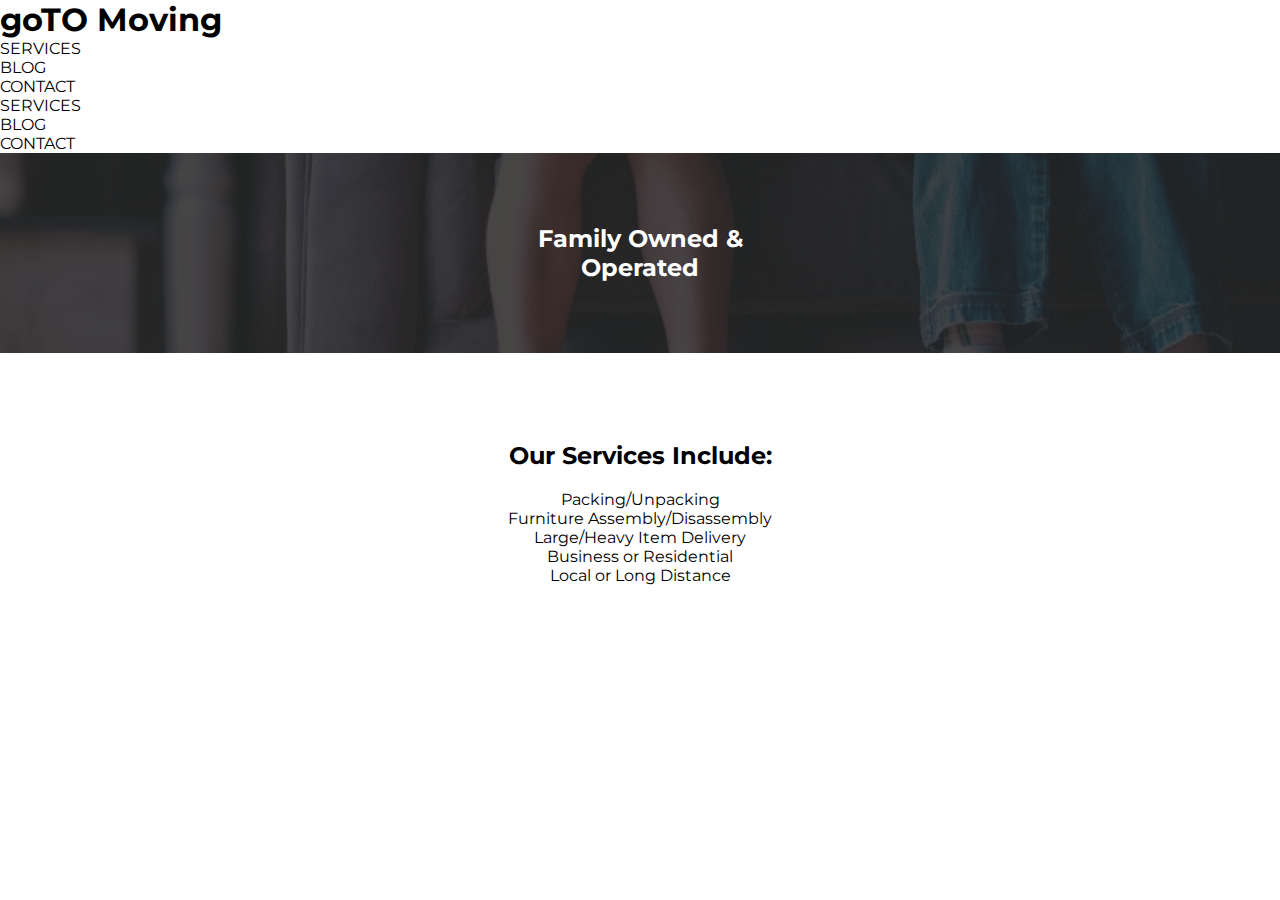
==== index.html @ bf1fe31a "..." ====
<!DOCTYPE html>
<html>
    <head>
        <meta charset="utf-8">
        <title>goTO Movers | Toronto Moving Service</title>
        <link rel="stylesheet" href="css/main.css">
        <meta name="viewport" content="width=device-width, initial-scale=1.0">
        <link href="https://fonts.googleapis.com/css?family=Montserrat:400,700" rel="stylesheet">
        <script src="https://ajax.googleapis.com/ajax/libs/jquery/3.2.1/jquery.min.js"></script>
    </head>
    <body>
        <header>
            <div class="desktopNav">
                <div class="mobileBurger">
                    <span></span>
                </div>
                <div class="siteLogo">
                    <h1>goTO Moving</h1>
                </div>
                <div class="ul">
                    <li><a href="#services">SERVICES</a></li>
                    <li><a href="/blog/">BLOG</a></li>
                    <li><a href="#contact">CONTACT</a></li>
                </div>
            </div>

            <div class="mobileNav">
                <ul>
                    <li><a href="#services">SERVICES</a></li>
                    <li><a href="/blog/">BLOG</a></li>
                    <li><a href="#contact">CONTACT</a></li>
                </ul>
            </div>
        </header>
        <div class="hook">
            <div class="h_cont">
                <h1 class="h_text">Family Owned &<br>Operated</h1>
            </div>
        </div>
        <div id="services" class="services">
            <div class="s_cont">
                <h2 class="s_head">Our Services Include:</h2>
                <ul class="s_list">
                    <li>Packing/Unpacking</li>
                    <li>Furniture Assembly/Disassembly</li>
                    <li>Large/Heavy Item Delivery</li>
                    <li>Business or Residential</li>
                    <li>Local or Long Distance</li>
                </ul>
            </div>
        </div>
        <div id="contact" class="contact">
            
        </div>
    </body>
</html>
---- css/main.css ----
html {
    height: 100%;
}
body {
    height: 100%;
    margin: 0;
    padding: 0;
    font-family: "montserrat", sans-serif;
}
a {
    text-decoration: none;
    color: black;
}
li {
    list-style: none;
}
ul {
    margin: 0;
    padding: 0
}
h1 {
	margin: 0;
	padding: 0;
}

/*** Hook ***/

.hook {
	position: relative;
	height: 200px;
	width: 100%;
	background-image: url("../images/hookBg.jpg");
	background-size: cover;
	background-repeat: no-repeat;
	background-position: center;
}
.h_cont {
	position: absolute;
	height: 100%;
	width: 100%;
	background-color: rgba(38, 38, 38, 0.85);
}
.h_text {
	position: relative;
	display: inline-block;
	top: 50%;
	left: 50%;
	transform: translate(-50%, -50%);
	color: white;
	font-size: 24px;
	text-align: center;
}

/*** Services ***/

.services {
	position: relative;
	height: 300px;
	width: 100%;
}
.s_cont {
	position: absolute;
	width: 100%;
	top: 50%;
	transform: translateY(-50%);
	text-align: center;
}
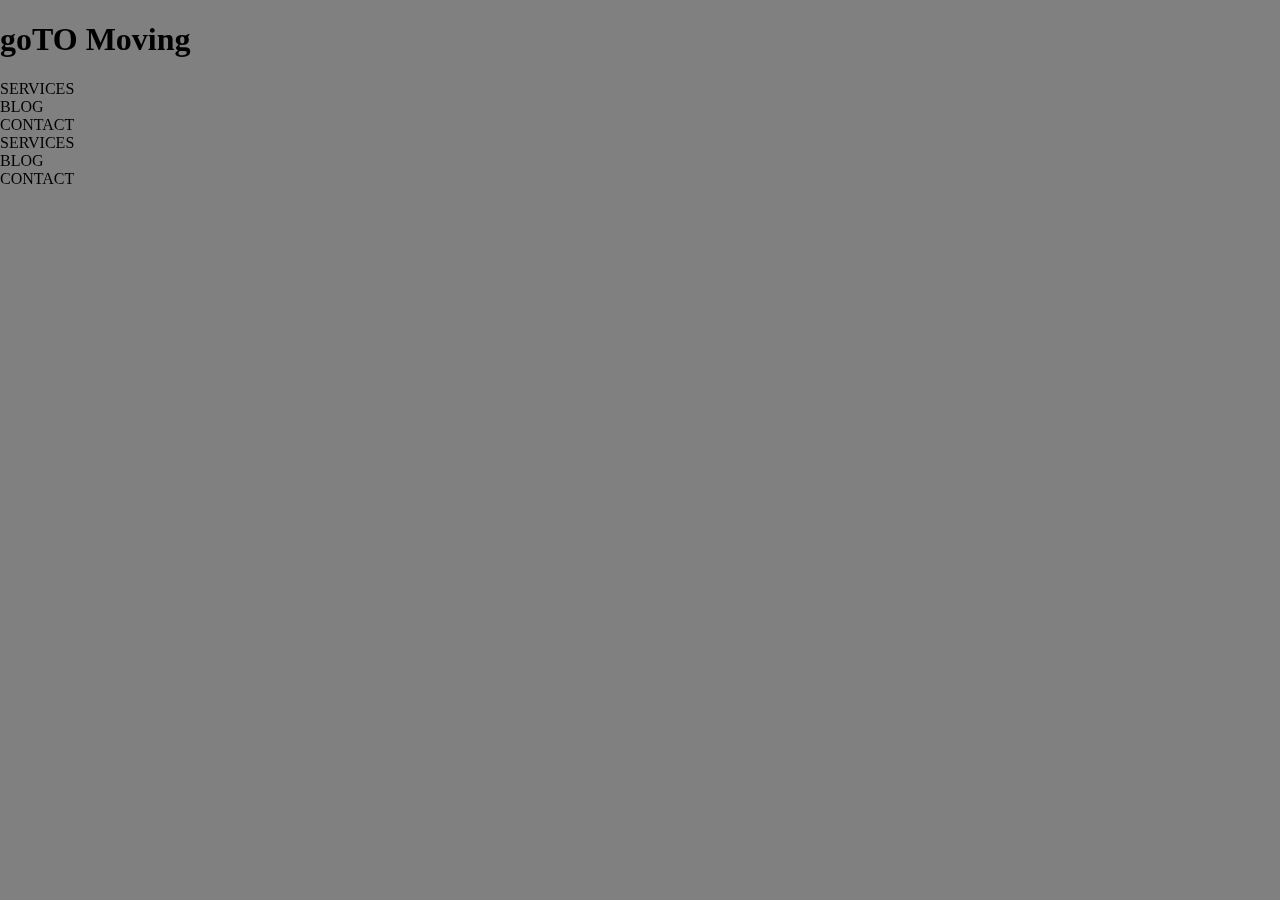
==== commit 90491e2e: ",," ====
--- a/index.html
+++ b/index.html
@@ -5,7 +5,6 @@
         <title>goTO Movers | Toronto Moving Service</title>
         <link rel="stylesheet" href="css/main.css">
         <meta name="viewport" content="width=device-width, initial-scale=1.0">
-        <link href="https://fonts.googleapis.com/css?family=Montserrat:400,700" rel="stylesheet">
         <script src="https://ajax.googleapis.com/ajax/libs/jquery/3.2.1/jquery.min.js"></script>
     </head>
     <body>
@@ -32,25 +31,8 @@
                 </ul>
             </div>
         </header>
-        <div class="hook">
-            <div class="h_cont">
-                <h1 class="h_text">Family Owned &<br>Operated</h1>
-            </div>
-        </div>
-        <div id="services" class="services">
-            <div class="s_cont">
-                <h2 class="s_head">Our Services Include:</h2>
-                <ul class="s_list">
-                    <li>Packing/Unpacking</li>
-                    <li>Furniture Assembly/Disassembly</li>
-                    <li>Large/Heavy Item Delivery</li>
-                    <li>Business or Residential</li>
-                    <li>Local or Long Distance</li>
-                </ul>
-            </div>
-        </div>
-        <div id="contact" class="contact">
-            
-        </div>
+
+        <section id="hero">
+        </section>
     </body>
 </html>
--- a/css/main.css
+++ b/css/main.css
@@ -5,7 +5,6 @@
     height: 100%;
     margin: 0;
     padding: 0;
-    font-family: "montserrat", sans-serif;
 }
 a {
     text-decoration: none;
@@ -18,50 +17,15 @@
     margin: 0;
     padding: 0
 }
-h1 {
-	margin: 0;
-	padding: 0;
+
+.desktopNav ul li{
+    display: inline-block;
+}
+header {
+    position: fixed;
 }
 
-/*** Hook ***/
-
-.hook {
-	position: relative;
-	height: 200px;
-	width: 100%;
-	background-image: url("../images/hookBg.jpg");
-	background-size: cover;
-	background-repeat: no-repeat;
-	background-position: center;
+#hero {
+    height: 100vh;
+    background: grey;
 }
-.h_cont {
-	position: absolute;
-	height: 100%;
-	width: 100%;
-	background-color: rgba(38, 38, 38, 0.85);
-}
-.h_text {
-	position: relative;
-	display: inline-block;
-	top: 50%;
-	left: 50%;
-	transform: translate(-50%, -50%);
-	color: white;
-	font-size: 24px;
-	text-align: center;
-}
-
-/*** Services ***/
-
-.services {
-	position: relative;
-	height: 300px;
-	width: 100%;
-}
-.s_cont {
-	position: absolute;
-	width: 100%;
-	top: 50%;
-	transform: translateY(-50%);
-	text-align: center;
-}
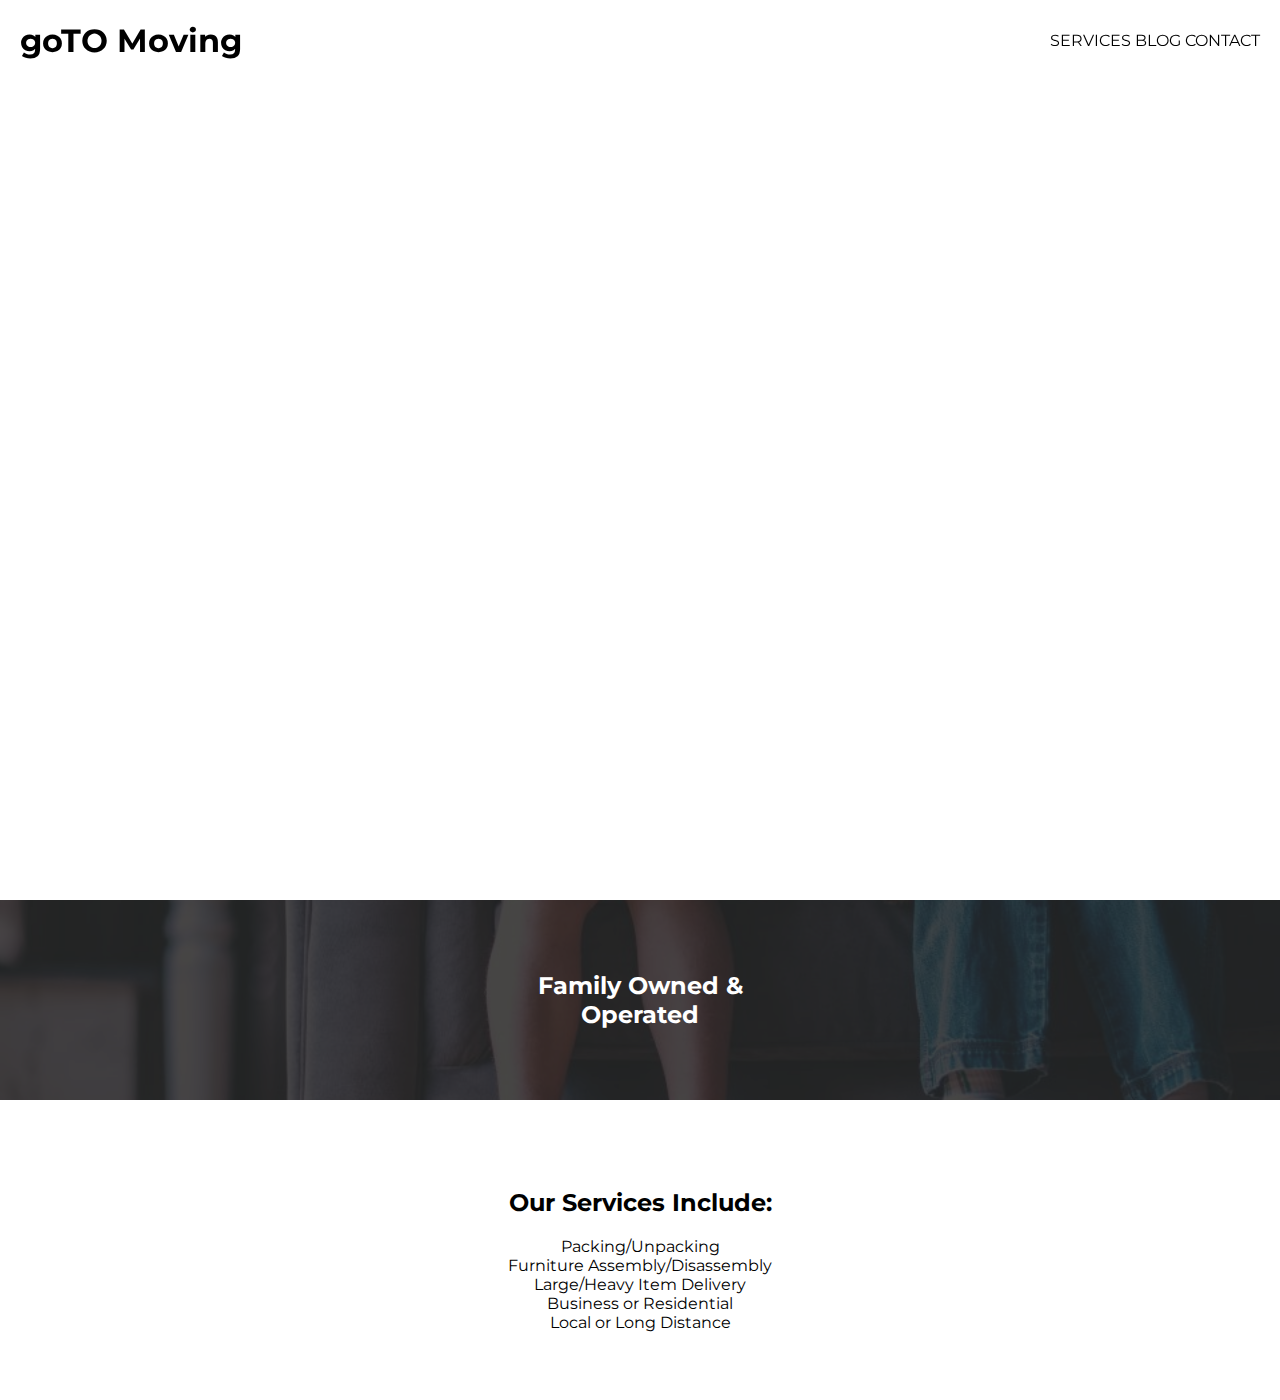
==== commit e23c5845: ".." ====
--- a/index.html
+++ b/index.html
@@ -5,25 +5,26 @@
         <title>goTO Movers | Toronto Moving Service</title>
         <link rel="stylesheet" href="css/main.css">
         <meta name="viewport" content="width=device-width, initial-scale=1.0">
+        <link href="https://fonts.googleapis.com/css?family=Montserrat:400,700" rel="stylesheet">
         <script src="https://ajax.googleapis.com/ajax/libs/jquery/3.2.1/jquery.min.js"></script>
     </head>
     <body>
         <header>
             <div class="desktopNav">
-                <div class="mobileBurger">
+                <div id="burger">
                     <span></span>
                 </div>
                 <div class="siteLogo">
                     <h1>goTO Moving</h1>
                 </div>
-                <div class="ul">
+                <ul>
                     <li><a href="#services">SERVICES</a></li>
                     <li><a href="/blog/">BLOG</a></li>
                     <li><a href="#contact">CONTACT</a></li>
-                </div>
+                </ul>
             </div>
 
-            <div class="mobileNav">
+            <div id="mobileNav">
                 <ul>
                     <li><a href="#services">SERVICES</a></li>
                     <li><a href="/blog/">BLOG</a></li>
@@ -34,5 +35,25 @@
 
         <section id="hero">
         </section>
+        <div class="hook">
+            <div class="h_cont">
+                <h1 class="h_text">Family Owned &<br>Operated</h1>
+            </div>
+        </div>
+        <div id="services" class="services">
+            <div class="s_cont">
+                <h2 class="s_head">Our Services Include:</h2>
+                <ul class="s_list">
+                    <li>Packing/Unpacking</li>
+                    <li>Furniture Assembly/Disassembly</li>
+                    <li>Large/Heavy Item Delivery</li>
+                    <li>Business or Residential</li>
+                    <li>Local or Long Distance</li>
+                </ul>
+            </div>
+        </div>
+        <div id="contact" class="contact">
+
+        </div>
     </body>
 </html>
--- a/css/main.css
+++ b/css/main.css
@@ -5,6 +5,7 @@
     height: 100%;
     margin: 0;
     padding: 0;
+    font-family: "montserrat", sans-serif;
 }
 a {
     text-decoration: none;
@@ -18,14 +19,161 @@
     padding: 0
 }
 
-.desktopNav ul li{
-    display: inline-block;
-}
-header {
-    position: fixed;
+.desktopNav {
+  position: fixed;
+  width: 100%; }
+  .desktopNav #burger {
+    cursor: pointer;
+    height: 50px;
+    width: 30px;
+    display: -webkit-box;
+    display: -ms-flexbox;
+    display: flex;
+    -webkit-box-pack: center;
+        -ms-flex-pack: center;
+            justify-content: center;
+    -webkit-box-align: center;
+        -ms-flex-align: center;
+            align-items: center;
+    position: absolute;
+    right: 20px; }
+    .desktopNav #burger span,
+    .desktopNav #burger span:before,
+    .desktopNav #burger span:after {
+      content: "";
+      display: block;
+      background-color: black;
+      height: 3px;
+      width: 30px;
+      position: relative;
+      -webkit-transition: all 0.3s ease-in-out;
+      transition: all 0.3s ease-in-out; }
+    .desktopNav #burger span:before {
+      top: 10px; }
+    .desktopNav #burger span:after {
+      top: -13px; }
+    .desktopNav #burger.isOpen span {
+      background: transparent; }
+    .desktopNav #burger.isOpen span:before,
+    .desktopNav #burger.isOpen span:after {
+      -webkit-transform-origin: center;
+              transform-origin: center;
+      -webkit-transform: rotate(45deg);
+              transform: rotate(45deg);
+      top: 0; }
+    .desktopNav #burger.isOpen span:after {
+      -webkit-transform: rotate(-45deg);
+              transform: rotate(-45deg);
+      top: -3px; }
+  .desktopNav .siteLogo h1 {
+    margin: 0;
+    padding-left: 20px; }
+  .desktopNav ul {
+    display: none;
+    margin: 0;
+    padding: 0; }
+    .desktopNav ul li {
+      list-style: none;
+      display: inline-block; }
+      .desktopNav ul li a {
+        text-decoration: none;
+        color: black; }
+
+#mobileNav {
+  position: fixed;
+  height: 100vh;
+  width: 80vw;
+  background: rgba(0, 0, 0, 0.7);
+  -webkit-transition: all 0.3s;
+  transition: all 0.3s;
+  -webkit-transform: translateX(-100%);
+          transform: translateX(-100%); }
+  #mobileNav ul {
+    margin: 0;
+    padding: 0;
+    padding-top: 50px; }
+    #mobileNav ul li {
+      list-style: none; }
+      #mobileNav ul li a {
+        text-decoration: none;
+        color: white; }
+
+#mobileNav.isOpen {
+  -webkit-transform: translateX(0);
+          transform: translateX(0); }
+
+@media (min-width: 768px) {
+  #mobileNav {
+    display: none; }
+  .desktopNav {
+    -webkit-box-sizing: border-box;
+            box-sizing: border-box;
+    height: 80px;
+    display: -webkit-box;
+    display: -ms-flexbox;
+    display: flex;
+    -webkit-box-pack: justify;
+        -ms-flex-pack: justify;
+            justify-content: space-between;
+    -webkit-box-align: center;
+        -ms-flex-align: center;
+            align-items: center; }
+    .desktopNav #burger {
+      display: none; }
+    .desktopNav ul {
+      display: block;
+      padding-right: 20px; } }
+
+#hero {
+  height: 100vh; }
+
+/*#hero {
+    height: 100vh;
+    background: grey;*/
+h1 {
+	margin: 0;
+	padding: 0;
 }
 
-#hero {
-    height: 100vh;
-    background: grey;
+/*** Hook ***/
+
+.hook {
+	position: relative;
+	height: 200px;
+	width: 100%;
+	background-image: url("../images/hookBg.jpg");
+	background-size: cover;
+	background-repeat: no-repeat;
+	background-position: center;
 }
+.h_cont {
+	position: absolute;
+	height: 100%;
+	width: 100%;
+	background-color: rgba(38, 38, 38, 0.85);
+}
+.h_text {
+	position: relative;
+	display: inline-block;
+	top: 50%;
+	left: 50%;
+	transform: translate(-50%, -50%);
+	color: white;
+	font-size: 24px;
+	text-align: center;
+}
+
+/*** Services ***/
+
+.services {
+	position: relative;
+	height: 300px;
+	width: 100%;
+}
+.s_cont {
+	position: absolute;
+	width: 100%;
+	top: 50%;
+	transform: translateY(-50%);
+	text-align: center;
+}
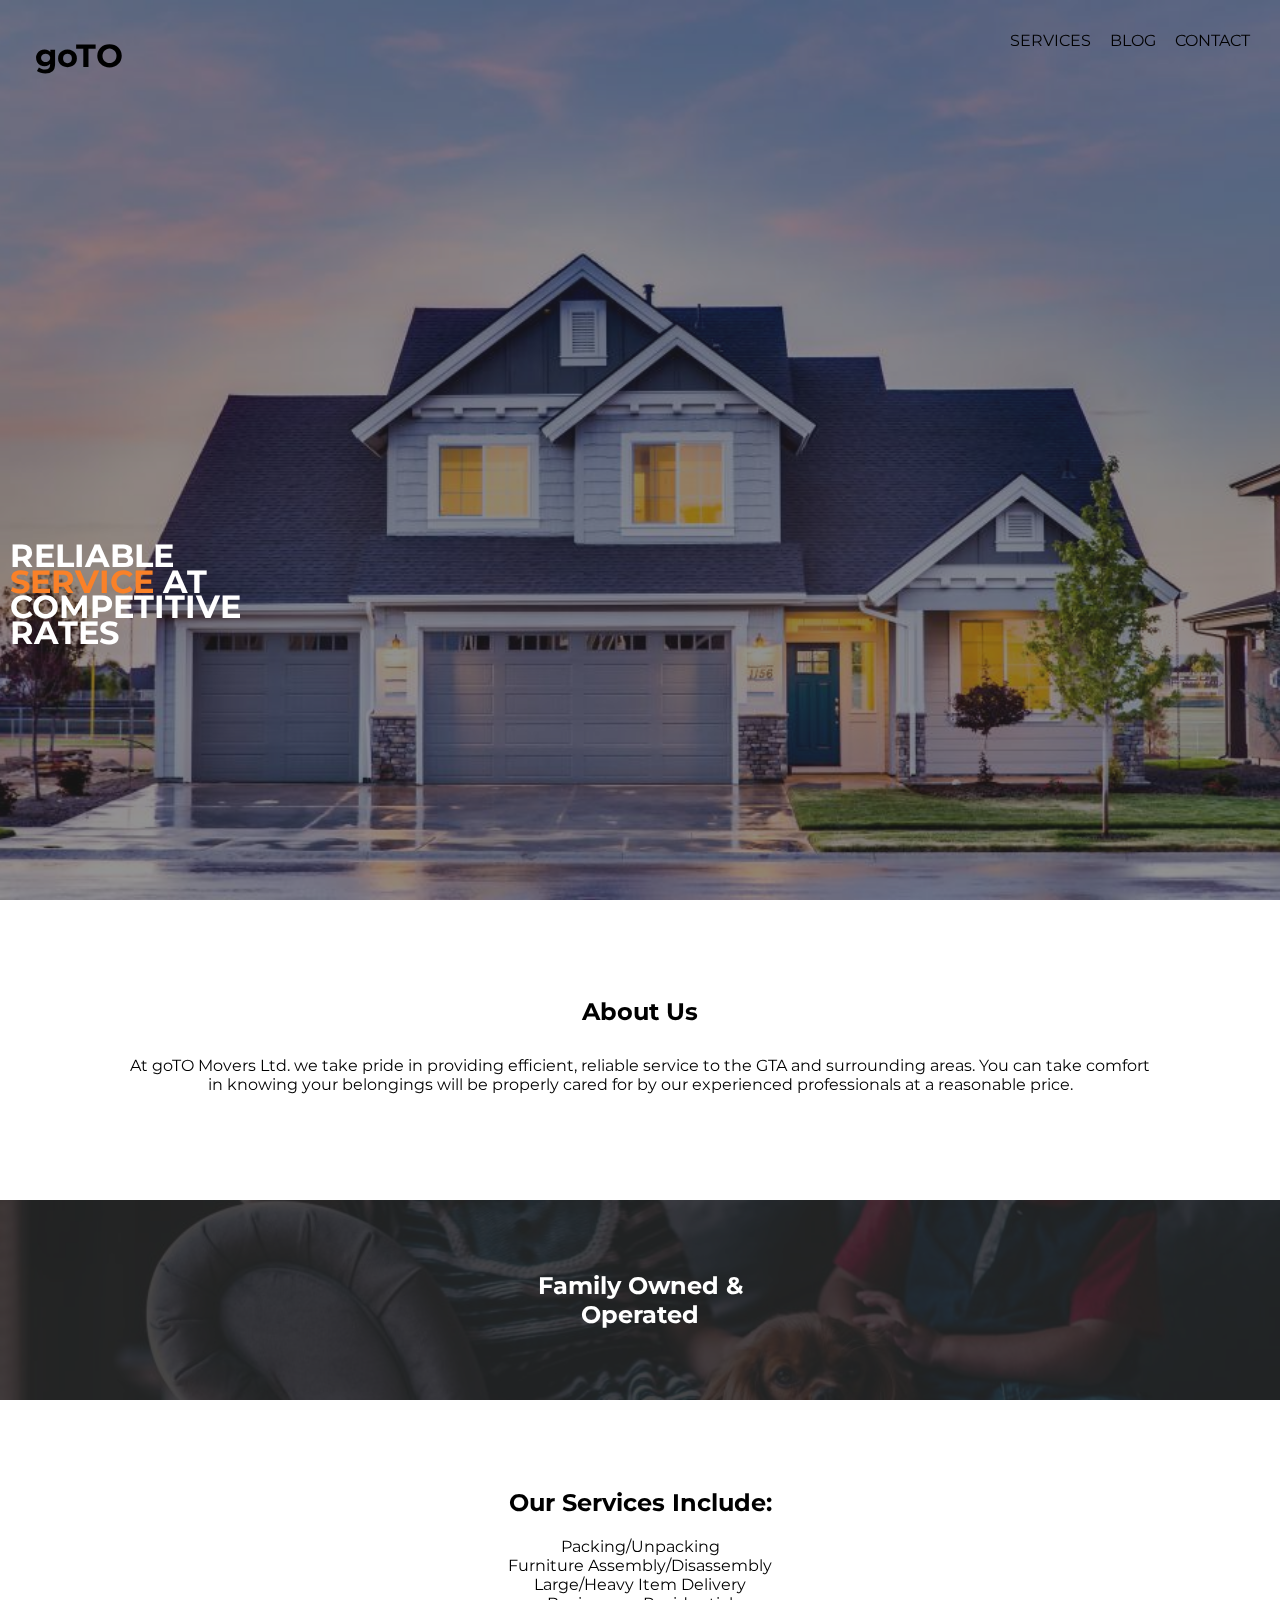
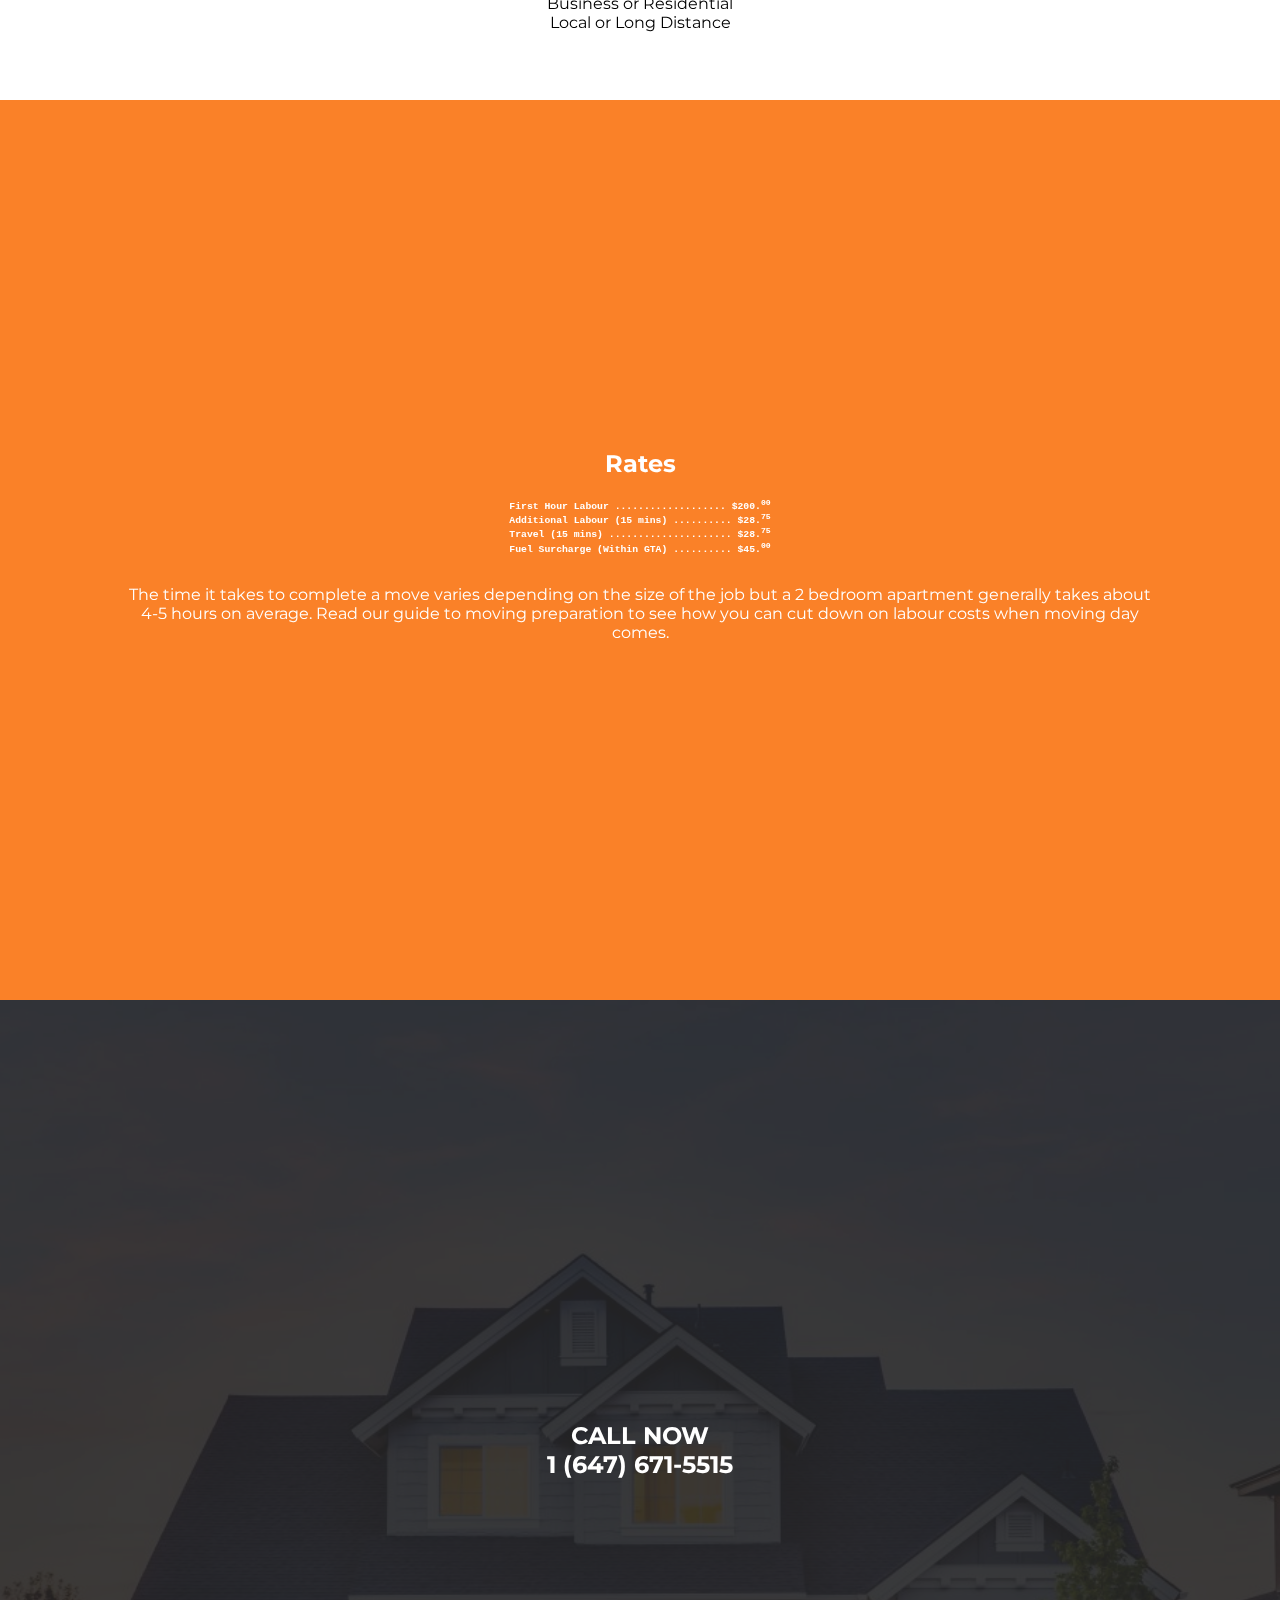
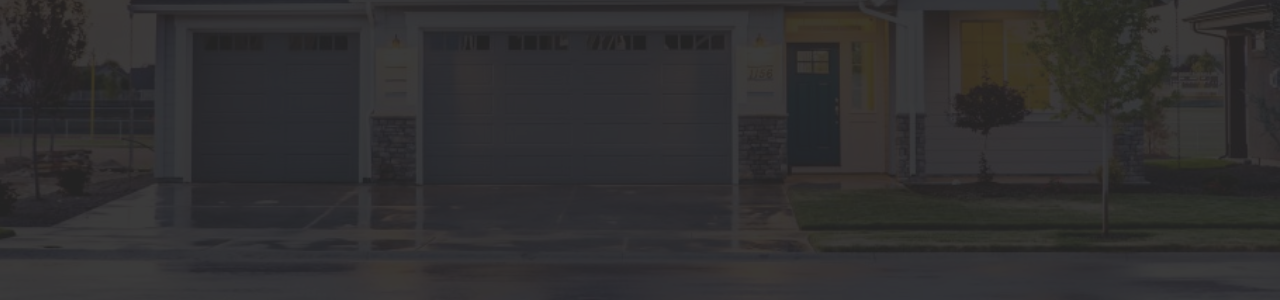
==== commit 0363e15b: "almost" ====
--- a/index.html
+++ b/index.html
@@ -15,11 +15,11 @@
                     <span></span>
                 </div>
                 <div class="siteLogo">
-                    <h1>goTO Moving</h1>
+                    <h1>goTO</h1>
                 </div>
                 <ul>
                     <li><a href="#services">SERVICES</a></li>
-                    <li><a href="/blog/">BLOG</a></li>
+                    <li><a href="/blog.html">BLOG</a></li>
                     <li><a href="#contact">CONTACT</a></li>
                 </ul>
             </div>
@@ -27,14 +27,26 @@
             <div id="mobileNav">
                 <ul>
                     <li><a href="#services">SERVICES</a></li>
-                    <li><a href="/blog/">BLOG</a></li>
+                    <li><a href="/blog.html">BLOG</a></li>
                     <li><a href="#contact">CONTACT</a></li>
                 </ul>
             </div>
         </header>
 
         <section id="hero">
+            <div class="heroCont">
+                <div class="heroTextCont">
+                    <h1 class="heroText">Reliable<br><span class="color">Service</span> at<br>Competitive<br>Rates</h1>
+                </div>
+            </div>
         </section>
+        <div id="about" class="about">
+            <div class="a_cont">
+                <h2 class="a_head">About Us</h2>
+                <p class="a_text">At goTO Movers Ltd. we take pride in providing efficient, reliable service to the GTA and surrounding areas. You can take comfort in knowing your belongings will be properly cared for by our experienced professionals at a reasonable price.</p>
+                <p class="a_text"></p>
+            </div>
+        </div>
         <div class="hook">
             <div class="h_cont">
                 <h1 class="h_text">Family Owned &<br>Operated</h1>
@@ -52,8 +64,25 @@
                 </ul>
             </div>
         </div>
+        <div id="rates" class="rates">
+            <div class="s_cont">
+                <h2 class="s_head">Rates</h2>
+                <ul class="small mono">
+                    <li>First Hour Labour ................... $200.<sup>00</sup></li>
+                    <li>Additional Labour (15 mins) .......... $28.<sup>75</sup></li>
+                    <li>Travel (15 mins) ..................... $28.<sup>75</sup></li>
+                    <li>Fuel Surcharge (Within GTA) .......... $45.<sup>00</sup></li>
+                </ul>
+                <p class="s_text">The time it takes to complete a move varies depending on the size of the job but a 2 bedroom apartment generally takes about 4-5 hours on average. Read our guide to moving preparation to see how you can cut down on labour costs when moving day comes.</p>
+            </div>
+        </div>
         <div id="contact" class="contact">
-
+        <div class="contactCont">
+            <div class="s_cont">
+                <h2 class="s_head contactText">CALL NOW<br>1 (647) 671-5515</h2>
+            </div>
+        </div>
         </div>
     </body>
+    <script type="text/javascript" src="functions/burger.js"></script>
 </html>
--- a/css/main.css
+++ b/css/main.css
@@ -21,11 +21,13 @@
 
 .desktopNav {
   position: fixed;
-  width: 100%; }
+  width: 100%;
+}
   .desktopNav #burger {
     cursor: pointer;
     height: 50px;
     width: 30px;
+    margin: 25px 25px 0 0;
     display: -webkit-box;
     display: -ms-flexbox;
     display: flex;
@@ -67,13 +69,13 @@
       top: -3px; }
   .desktopNav .siteLogo h1 {
     margin: 0;
-    padding-left: 20px; }
+    padding: 30px 0px 0px 35px; }
   .desktopNav ul {
     display: none;
-    margin: 0;
     padding: 0; }
     .desktopNav ul li {
       list-style: none;
+    margin: 0px 10px 0px 5px;
       display: inline-block; }
       .desktopNav ul li a {
         text-decoration: none;
@@ -125,11 +127,31 @@
       padding-right: 20px; } }
 
 #hero {
-  height: 100vh; }
-
-/*#hero {
-    height: 100vh;
-    background: grey;*/
+  height: 100%;
+  background-image: url("../images/house.jpg");
+  background-position: center;
+  background-size: cover;
+  background-repeat: no-repeat;
+}
+.heroCont {
+	height: 100%;
+	width: 100%;
+	background-color: rgba(38, 38, 38, 0.5);
+}
+.heroTextCont {
+	position: absolute;
+	top: 66%;
+	left: 10px;
+	transform: translateY(-50%);
+	/*text-align: center;*/
+}
+.heroText {
+	font-size: 32px;
+	text-transform: uppercase;
+	color: white;
+	line-height: 0.8;
+}
+
 h1 {
 	margin: 0;
 	padding: 0;
@@ -144,7 +166,7 @@
 	background-image: url("../images/hookBg.jpg");
 	background-size: cover;
 	background-repeat: no-repeat;
-	background-position: center;
+	background-position: top;
 }
 .h_cont {
 	position: absolute;
@@ -165,15 +187,52 @@
 
 /*** Services ***/
 
-.services {
+.services, .about, .rates {
 	position: relative;
 	height: 300px;
 	width: 100%;
 }
-.s_cont {
+.s_cont, .a_cont {
 	position: absolute;
 	width: 100%;
 	top: 50%;
 	transform: translateY(-50%);
 	text-align: center;
 }
+.s_text, .a_text {
+	padding: 0 10% 0 10%;
+	margin: 30px 0 30px 0;
+
+
+}
+
+.rates {
+	height: 100%;
+	background-color: #fa8128;
+	color: white;
+}
+.small {
+	font-size: 75%;
+}
+.mono {
+	font-family: monospace;
+	font-weight: bold;
+}
+.color {
+	color: #fa8128;
+}
+.contact {
+	position: relative;
+	height: 100%;
+	background-image: url(../images/house.jpg);
+	background-size: cover;
+	background-position: center;
+	background-repeat: no-repeat;
+	color: white;
+}
+.contactCont {
+	height: 100%;
+	width: 100%;
+	background-color: rgba(38, 38, 38, 0.9);
+}
+
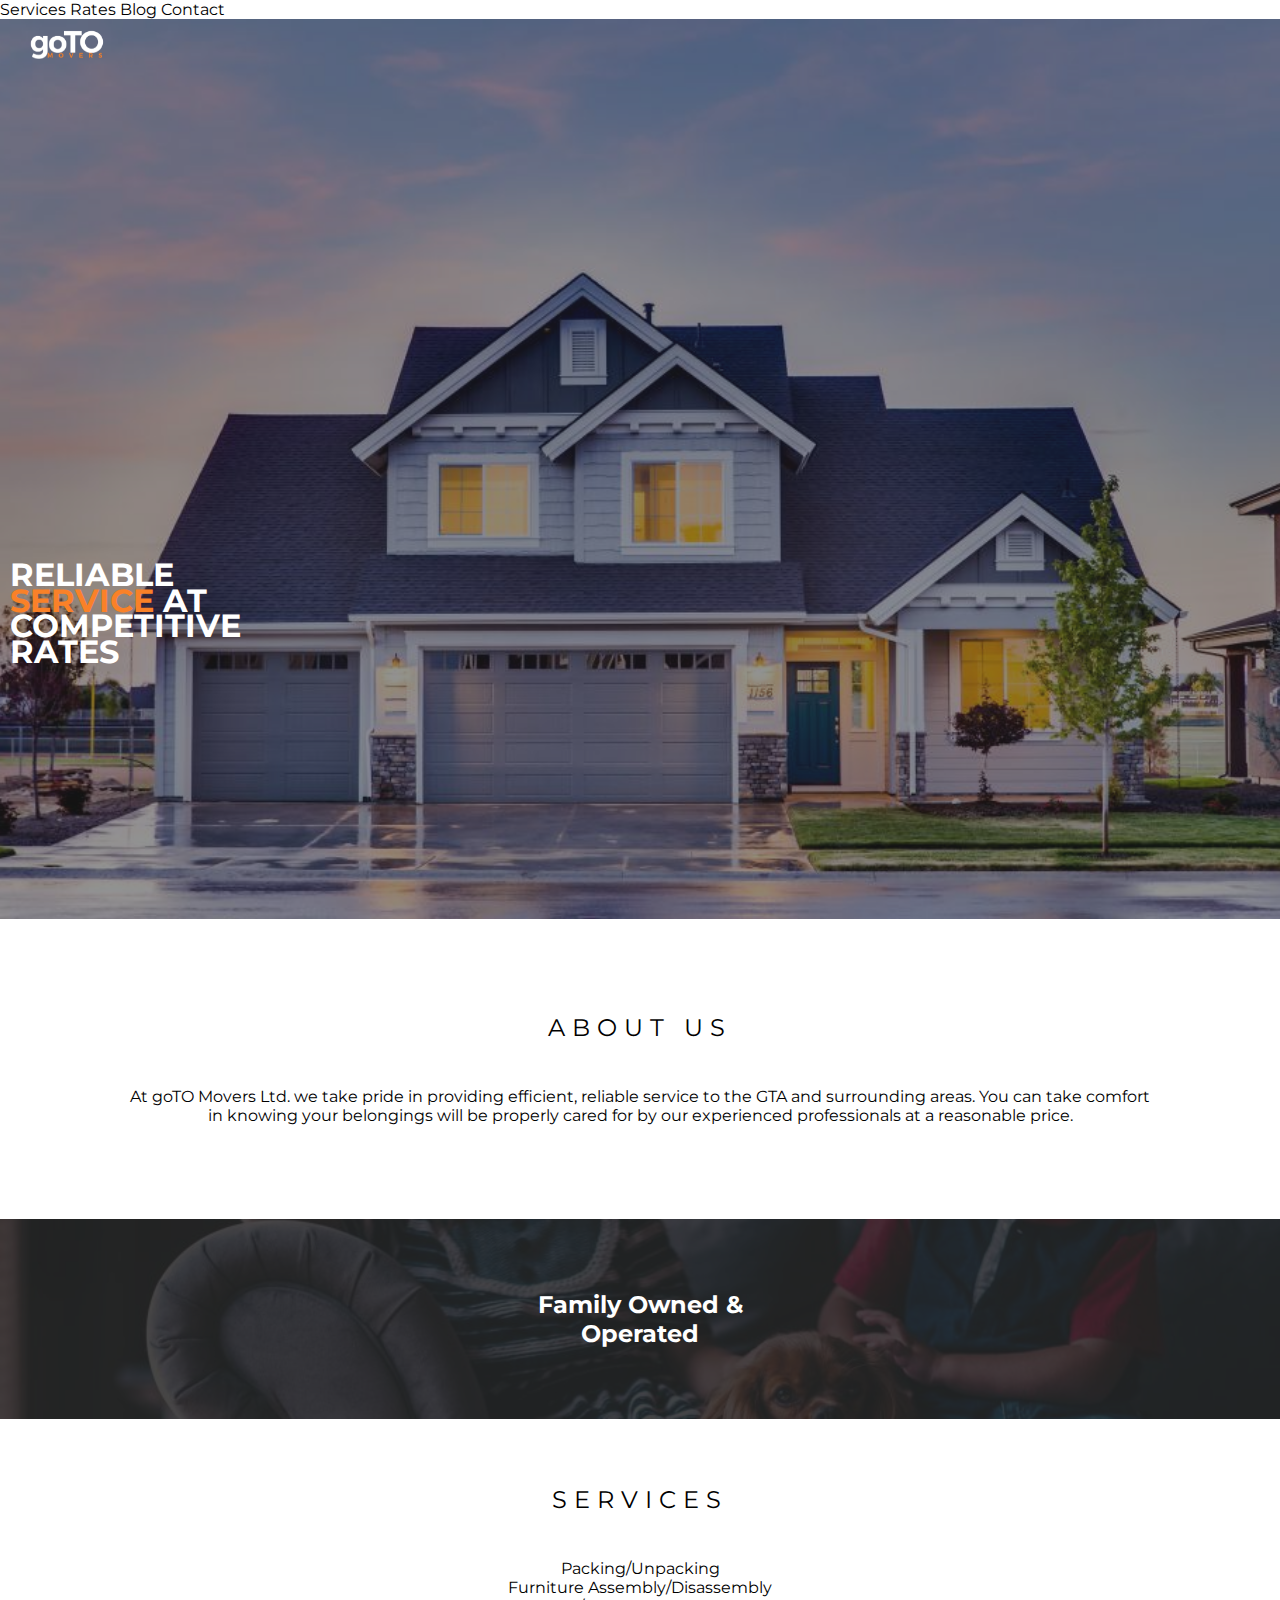
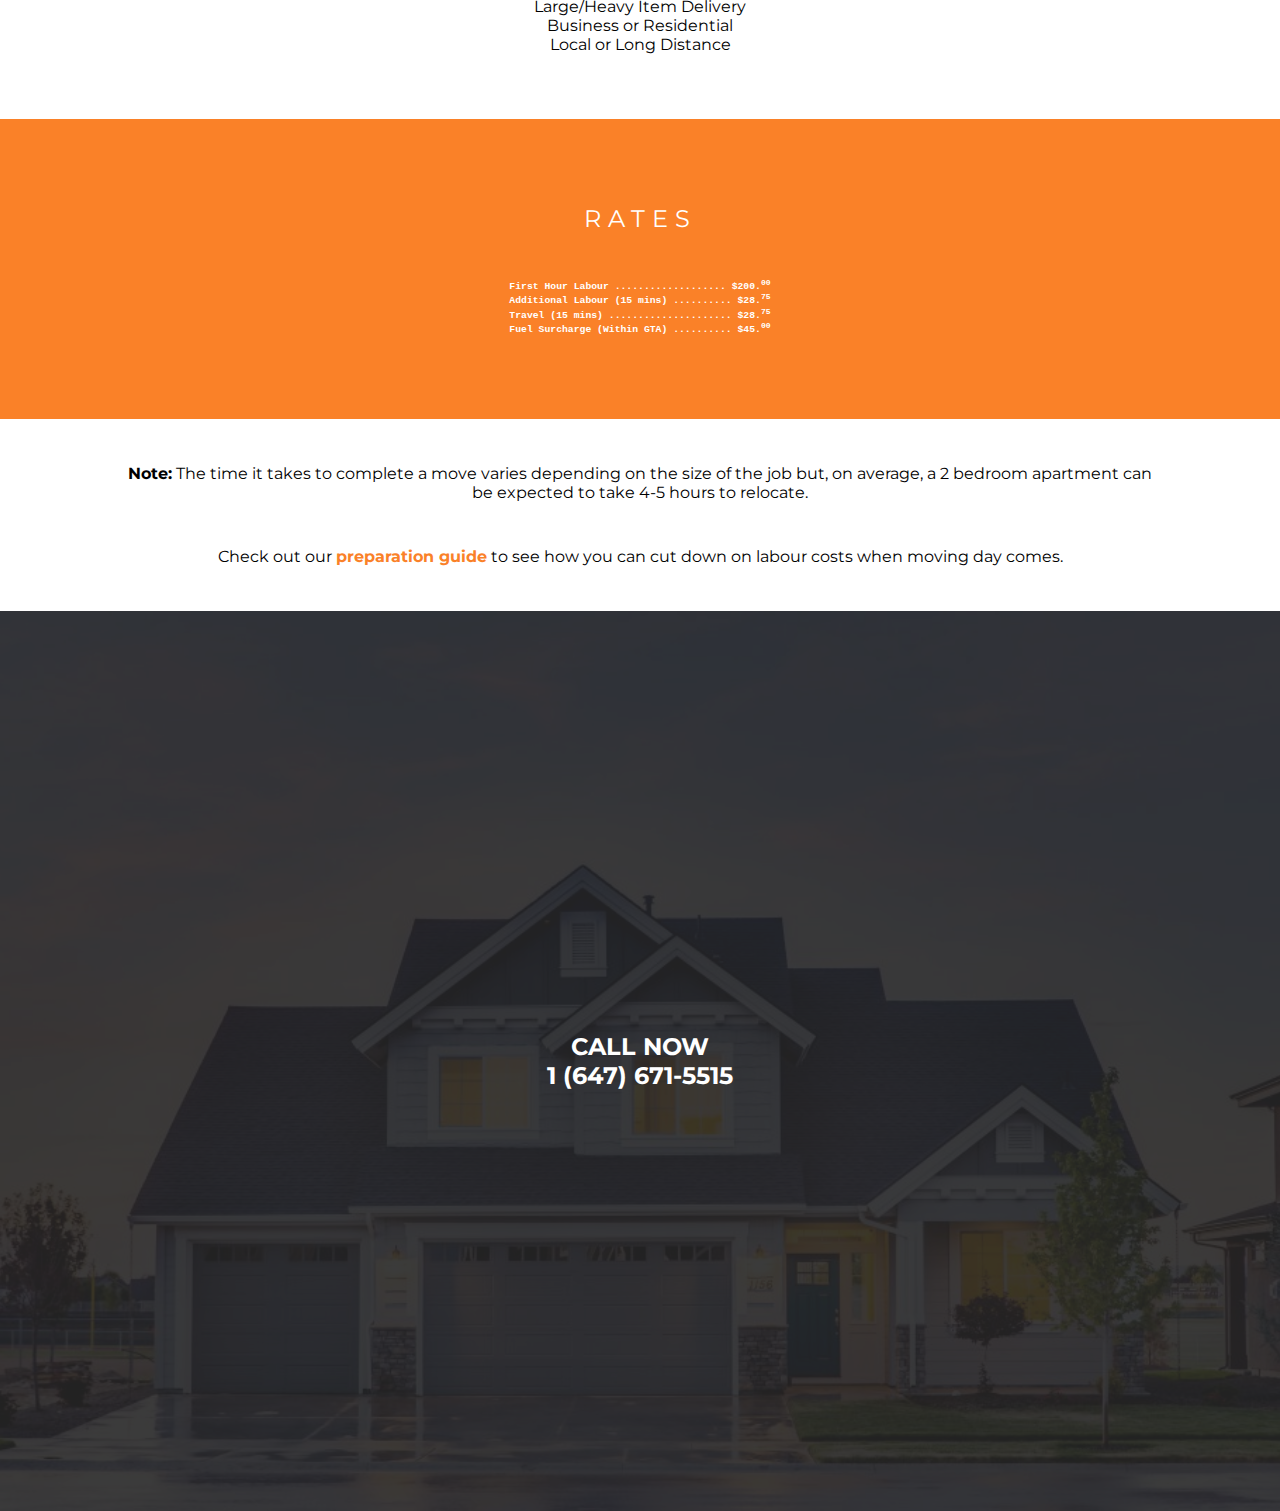
==== commit e297277d: "header" ====
--- a/index.html
+++ b/index.html
@@ -9,40 +9,28 @@
         <script src="https://ajax.googleapis.com/ajax/libs/jquery/3.2.1/jquery.min.js"></script>
     </head>
     <body>
-        <header>
-            <div class="desktopNav">
-                <div id="burger">
-                    <span></span>
-                </div>
-                <div class="siteLogo">
-                    <h1>goTO</h1>
-                </div>
-                <ul>
-                    <li><a href="#services">SERVICES</a></li>
-                    <li><a href="/blog.html">BLOG</a></li>
-                    <li><a href="#contact">CONTACT</a></li>
-                </ul>
+        <div class="header">
+            <img class="logo" src="images/goTOwhite.png">
+            <div class="burger">
+                
             </div>
-
-            <div id="mobileNav">
-                <ul>
-                    <li><a href="#services">SERVICES</a></li>
-                    <li><a href="/blog.html">BLOG</a></li>
-                    <li><a href="#contact">CONTACT</a></li>
-                </ul>
+            <div class="mobileNav">
+                <a class="mNav" href="#services">Services</a>
+                <a class="mNav" href="#rates">Rates</a>
+                <a class="mNav" href="blog/avoidingScams.html">Blog</a>
+                <a class="mNav" href="#contact">Contact</a>
             </div>
-        </header>
-
-        <section id="hero">
+        </div>
+        <div id="hero" class="hero">
             <div class="heroCont">
                 <div class="heroTextCont">
                     <h1 class="heroText">Reliable<br><span class="color">Service</span> at<br>Competitive<br>Rates</h1>
                 </div>
             </div>
-        </section>
+        </div>
         <div id="about" class="about">
             <div class="a_cont">
-                <h2 class="a_head">About Us</h2>
+                <h2 class="head">About Us</h2>
                 <p class="a_text">At goTO Movers Ltd. we take pride in providing efficient, reliable service to the GTA and surrounding areas. You can take comfort in knowing your belongings will be properly cared for by our experienced professionals at a reasonable price.</p>
                 <p class="a_text"></p>
             </div>
@@ -54,7 +42,7 @@
         </div>
         <div id="services" class="services">
             <div class="s_cont">
-                <h2 class="s_head">Our Services Include:</h2>
+                <h2 class="head">Services</h2>
                 <ul class="s_list">
                     <li>Packing/Unpacking</li>
                     <li>Furniture Assembly/Disassembly</li>
@@ -66,15 +54,19 @@
         </div>
         <div id="rates" class="rates">
             <div class="s_cont">
-                <h2 class="s_head">Rates</h2>
+                <h2 class="head">Rates</h2>
                 <ul class="small mono">
                     <li>First Hour Labour ................... $200.<sup>00</sup></li>
                     <li>Additional Labour (15 mins) .......... $28.<sup>75</sup></li>
                     <li>Travel (15 mins) ..................... $28.<sup>75</sup></li>
                     <li>Fuel Surcharge (Within GTA) .......... $45.<sup>00</sup></li>
                 </ul>
-                <p class="s_text">The time it takes to complete a move varies depending on the size of the job but a 2 bedroom apartment generally takes about 4-5 hours on average. Read our guide to moving preparation to see how you can cut down on labour costs when moving day comes.</p>
             </div>
+        </div>
+        <div class="notes">
+                <p class="s_text"><b>Note:</b> The time it takes to complete a move varies depending on the size of the job but, on average, a 2 bedroom apartment can be expected to take 4-5 hours to relocate.</p> 
+                <p class="s_text">Check out our <b><a href="prep.html" class="blog">preparation guide</a></b> to see how you can cut down on labour costs when moving day comes.</p>
+            
         </div>
         <div id="contact" class="contact">
         <div class="contactCont">
--- a/css/main.css
+++ b/css/main.css
@@ -1,7 +1,5 @@
-html {
-    height: 100%;
-}
-body {
+html, body {
+	display: inline-block;
     height: 100%;
     margin: 0;
     padding: 0;
@@ -19,114 +17,8 @@
     padding: 0
 }
 
-.desktopNav {
-  position: fixed;
-  width: 100%;
-}
-  .desktopNav #burger {
-    cursor: pointer;
-    height: 50px;
-    width: 30px;
-    margin: 25px 25px 0 0;
-    display: -webkit-box;
-    display: -ms-flexbox;
-    display: flex;
-    -webkit-box-pack: center;
-        -ms-flex-pack: center;
-            justify-content: center;
-    -webkit-box-align: center;
-        -ms-flex-align: center;
-            align-items: center;
-    position: absolute;
-    right: 20px; }
-    .desktopNav #burger span,
-    .desktopNav #burger span:before,
-    .desktopNav #burger span:after {
-      content: "";
-      display: block;
-      background-color: black;
-      height: 3px;
-      width: 30px;
-      position: relative;
-      -webkit-transition: all 0.3s ease-in-out;
-      transition: all 0.3s ease-in-out; }
-    .desktopNav #burger span:before {
-      top: 10px; }
-    .desktopNav #burger span:after {
-      top: -13px; }
-    .desktopNav #burger.isOpen span {
-      background: transparent; }
-    .desktopNav #burger.isOpen span:before,
-    .desktopNav #burger.isOpen span:after {
-      -webkit-transform-origin: center;
-              transform-origin: center;
-      -webkit-transform: rotate(45deg);
-              transform: rotate(45deg);
-      top: 0; }
-    .desktopNav #burger.isOpen span:after {
-      -webkit-transform: rotate(-45deg);
-              transform: rotate(-45deg);
-      top: -3px; }
-  .desktopNav .siteLogo h1 {
-    margin: 0;
-    padding: 30px 0px 0px 35px; }
-  .desktopNav ul {
-    display: none;
-    padding: 0; }
-    .desktopNav ul li {
-      list-style: none;
-    margin: 0px 10px 0px 5px;
-      display: inline-block; }
-      .desktopNav ul li a {
-        text-decoration: none;
-        color: black; }
-
-#mobileNav {
-  position: fixed;
-  height: 100vh;
-  width: 80vw;
-  background: rgba(0, 0, 0, 0.7);
-  -webkit-transition: all 0.3s;
-  transition: all 0.3s;
-  -webkit-transform: translateX(-100%);
-          transform: translateX(-100%); }
-  #mobileNav ul {
-    margin: 0;
-    padding: 0;
-    padding-top: 50px; }
-    #mobileNav ul li {
-      list-style: none; }
-      #mobileNav ul li a {
-        text-decoration: none;
-        color: white; }
-
-#mobileNav.isOpen {
-  -webkit-transform: translateX(0);
-          transform: translateX(0); }
-
-@media (min-width: 768px) {
-  #mobileNav {
-    display: none; }
-  .desktopNav {
-    -webkit-box-sizing: border-box;
-            box-sizing: border-box;
-    height: 80px;
-    display: -webkit-box;
-    display: -ms-flexbox;
-    display: flex;
-    -webkit-box-pack: justify;
-        -ms-flex-pack: justify;
-            justify-content: space-between;
-    -webkit-box-align: center;
-        -ms-flex-align: center;
-            align-items: center; }
-    .desktopNav #burger {
-      display: none; }
-    .desktopNav ul {
-      display: block;
-      padding-right: 20px; } }
-
 #hero {
+	position: relative;
   height: 100%;
   background-image: url("../images/house.jpg");
   background-position: center;
@@ -192,22 +84,26 @@
 	height: 300px;
 	width: 100%;
 }
+/*.about {
+	height: 350px;
+}*/
 .s_cont, .a_cont {
-	position: absolute;
+	position: relative;
 	width: 100%;
 	top: 50%;
 	transform: translateY(-50%);
 	text-align: center;
+	margin: 0 0 45px 0;
 }
-.s_text, .a_text {
+p {
 	padding: 0 10% 0 10%;
-	margin: 30px 0 30px 0;
-
-
+	margin: 45px 0 45px 0;
+} 
+.a_text {
+	margin: 45px 0 0 0;
 }
 
 .rates {
-	height: 100%;
 	background-color: #fa8128;
 	color: white;
 }
@@ -235,4 +131,25 @@
 	width: 100%;
 	background-color: rgba(38, 38, 38, 0.9);
 }
-
+.head {
+	text-transform: uppercase;
+	letter-spacing: 7px;
+	font-weight: 400;
+	margin: 0 0 45px 0
+}
+.blog {
+	color: #fa8128;
+}
+.notes {
+	text-align: center;
+}
+.logo {
+	position: fixed;
+	top: 30px;
+	left: 30px;
+	z-index: 2;
+	height: 30px;
+}
+.deskNav {
+	display: none;
+}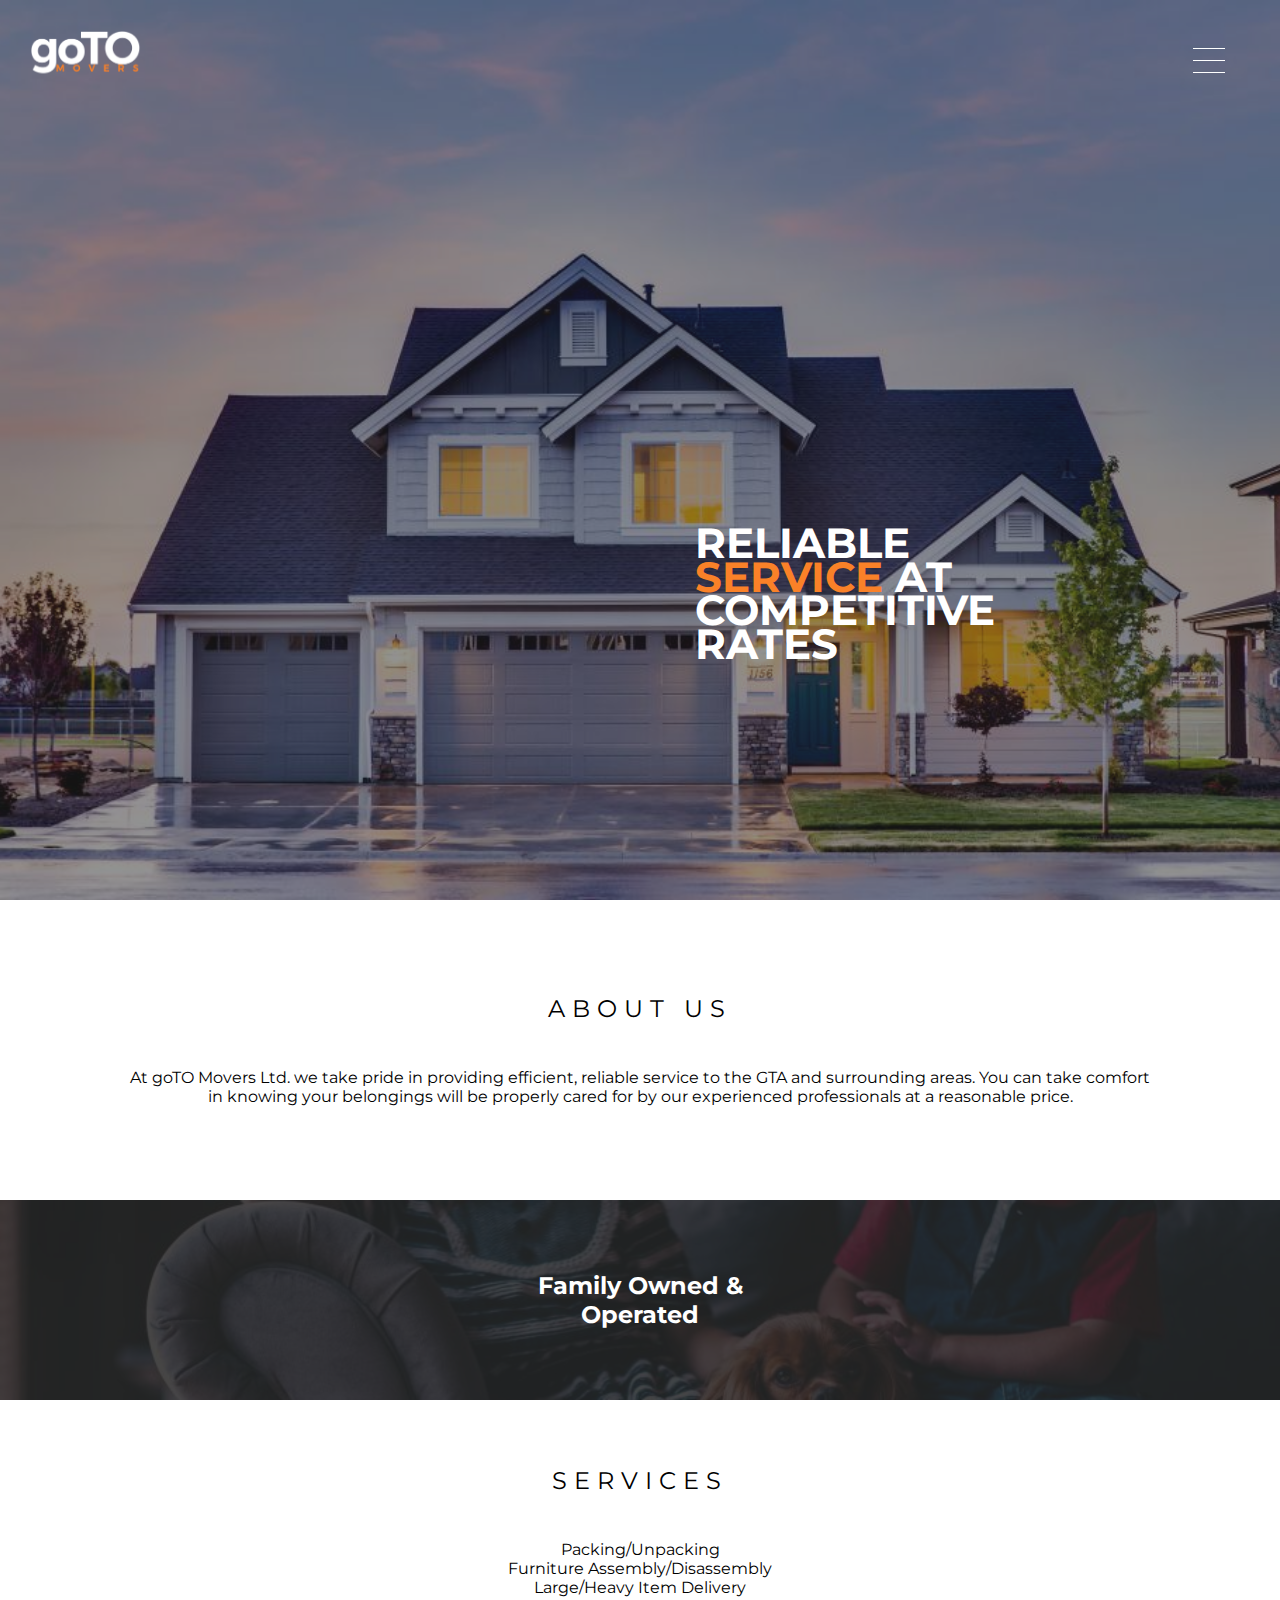
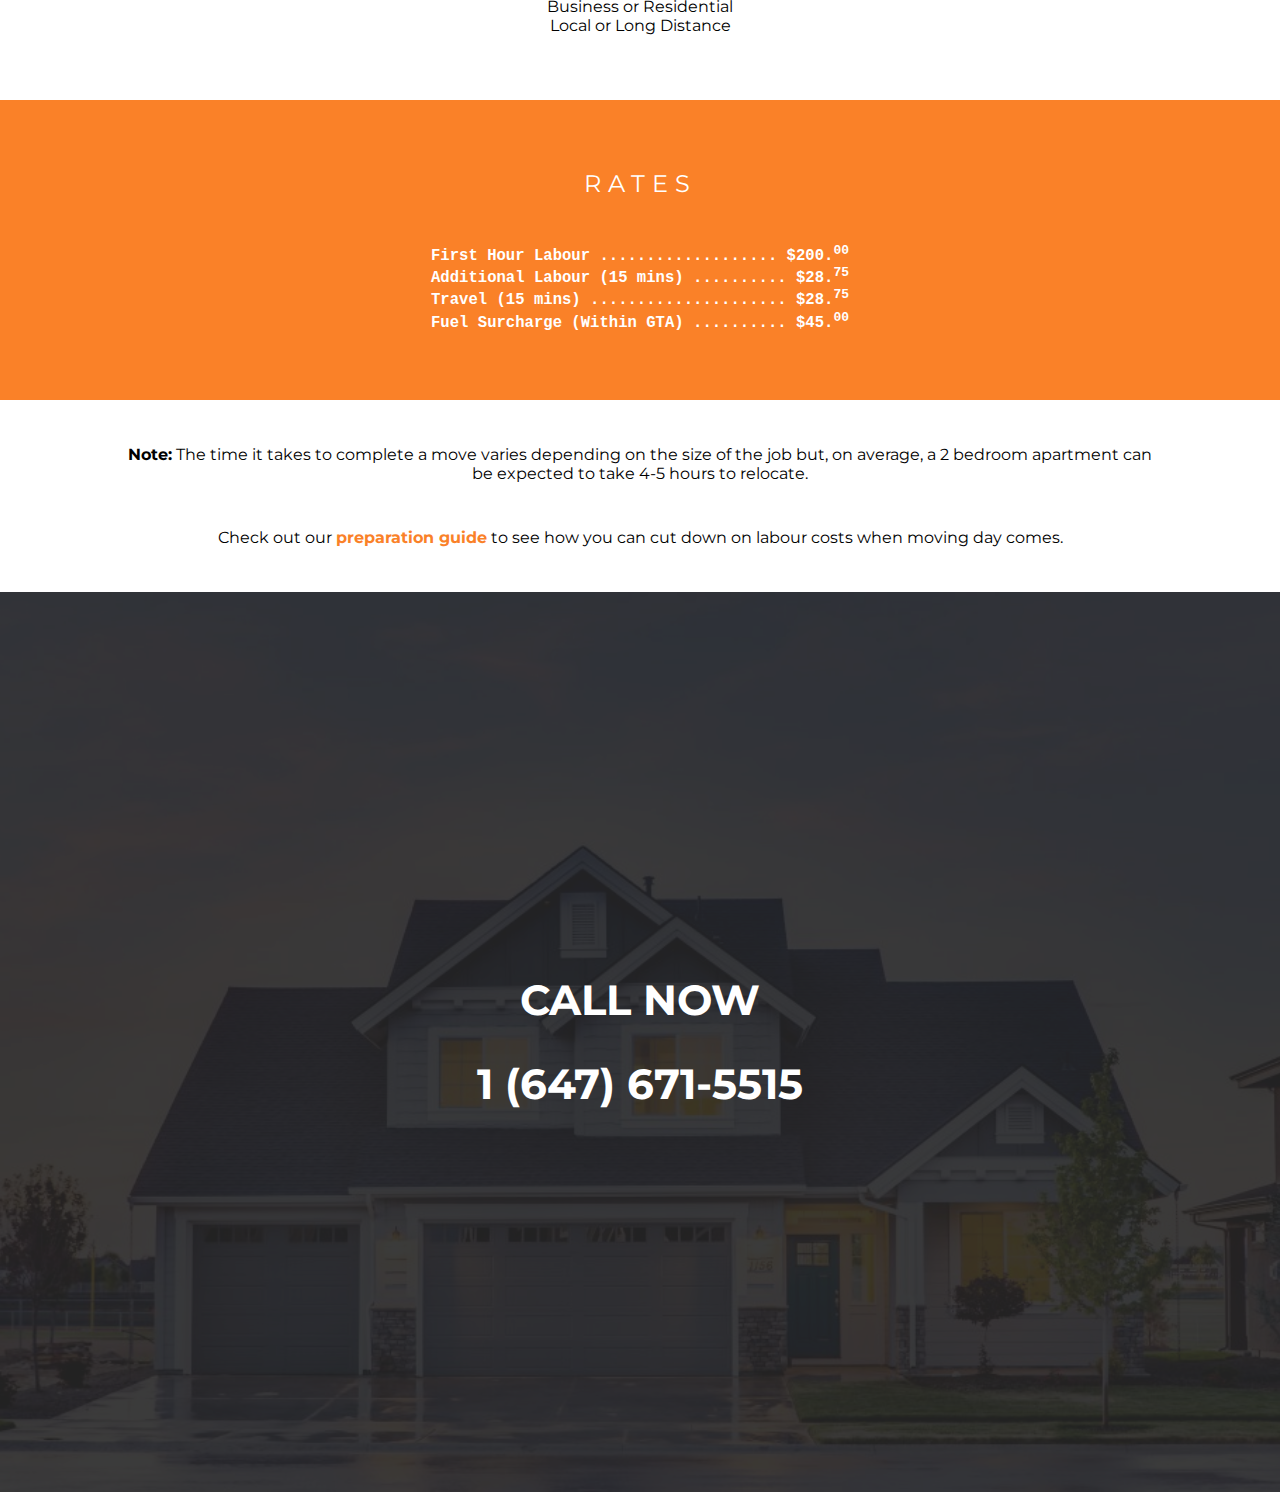
==== commit 9ad6ee6a: "-blog" ====
--- a/index.html
+++ b/index.html
@@ -2,7 +2,7 @@
 <html>
     <head>
         <meta charset="utf-8">
-        <title>goTO Movers | Toronto Moving Service</title>
+        <title>goTO Movers Ltd. | Toronto Moving Service</title>
         <link rel="stylesheet" href="css/main.css">
         <meta name="viewport" content="width=device-width, initial-scale=1.0">
         <link href="https://fonts.googleapis.com/css?family=Montserrat:400,700" rel="stylesheet">
@@ -10,15 +10,20 @@
     </head>
     <body>
         <div class="header">
-            <img class="logo" src="images/goTOwhite.png">
-            <div class="burger">
-                
+            <a href="#hero"><img class="logo scroll scrolled" src="images/goTOwhite.png"></a>
+            <a href="#hero"><img class="logo scroll" src="images/goTO.png"></a>
+            <div class="burger scroll navToggle">
+                <span></span>
+                <span></span>
+                <span></span>
             </div>
-            <div class="mobileNav">
-                <a class="mNav" href="#services">Services</a>
-                <a class="mNav" href="#rates">Rates</a>
-                <a class="mNav" href="blog/avoidingScams.html">Blog</a>
-                <a class="mNav" href="#contact">Contact</a>
+            <div class="mobileNav navToggle">
+                <div class="mNavCont">
+                    <a class="mNav" href="#services">Services</a><br>
+                    <a class="mNav" href="#rates">Rates</a><br>
+                    <a class="mNav" href="blog/avoidingScams.html">Blog</a><br>
+                    <a class="mNav" href="#contact">Contact</a><br>
+                </div>
             </div>
         </div>
         <div id="hero" class="hero">
@@ -71,7 +76,7 @@
         <div id="contact" class="contact">
         <div class="contactCont">
             <div class="s_cont">
-                <h2 class="s_head contactText">CALL NOW<br>1 (647) 671-5515</h2>
+                <h2 class="s_head contactText">CALL NOW<br><a href="tel:+1-647-671-5515">1 (647) 671-5515</a></h2>
             </div>
         </div>
         </div>
--- a/css/main.css
+++ b/css/main.css
@@ -7,7 +7,7 @@
 }
 a {
     text-decoration: none;
-    color: black;
+    color: white;
 }
 li {
     list-style: none;
@@ -35,7 +35,6 @@
 	top: 66%;
 	left: 10px;
 	transform: translateY(-50%);
-	/*text-align: center;*/
 }
 .heroText {
 	font-size: 32px;
@@ -150,6 +149,106 @@
 	z-index: 2;
 	height: 30px;
 }
-.deskNav {
-	display: none;
+.burger {
+	position: fixed;
+	height: 30px;
+	width: 32px;
+	top: 30px;
+	right: 40px;
+	z-index: 2;
+}
+.burger span {
+	position: absolute;
+	height: 1px;
+	width: 32px;
+	background-color: white;
+	transition: all .2s ease-in-out;
+}
+.burger span:nth-child(1) {
+	top: 3px;
+}
+.burger span:nth-child(2) {
+	top: 15px;
+}
+.burger span:nth-child(3) {
+	top: 27px;
+}
+.burger.open span:nth-child(1) {
+	transform: rotate(-45deg);
+	top: 15px;
+}
+.burger.open span:nth-child(2) {
+	opacity: 0;
+	transform: translateX(-100%);
+}
+.burger.open span:nth-child(3) {
+	transform: rotate(45deg);
+	top: 15px;
+}
+.burger.scrolled span {
+	background-color: black;
+}
+.burger:hover {
+	cursor: pointer;
+}
+.logo {
+	opacity: 0;
+	transition: all .2s ease-in-out;
+}
+.logo.scrolled {
+	opacity: 1;
+}
+.mobileNav {
+	position: fixed;
+	height: 100%;
+	width: 66%;
+	left: -100%;
+	background-color: rgba(0, 0, 0, 0.85);
+	z-index: 1;
+	transition: all .2s ease-in-out;
+}
+.mobileNav.open {
+	left: 0;
+}
+.mNavCont {
+	position: absolute;
+	width: 100%;
+	top: 50%;
+	transform: translateY(-50%);
+}
+.mNav {
+	display: inline-block;
+	color: white;
+	margin: 20px 0 20px 30px;
+	text-transform: uppercase;
+}
+.mNav:hover {
+	color: #fa8128;
+}
+.contactText {
+	line-height: 2;
+}
+@media only screen and (min-width: 550px) {
+	.heroTextCont {
+		left: 66%;
+		transform: translate(-50%, -50%);
+	}
+	.small {
+		font-size: 120%;
+	}
+}
+@media only screen and (min-width: 750px) {
+	.heroText {
+		font-size: 42px;
+	}
+	.logo {
+		height: 45px;
+	}
+	.contactText {
+		font-size: 42px;
+	}
+	.burger {
+		top: 45px;
+		right: 55px;
+	}
 }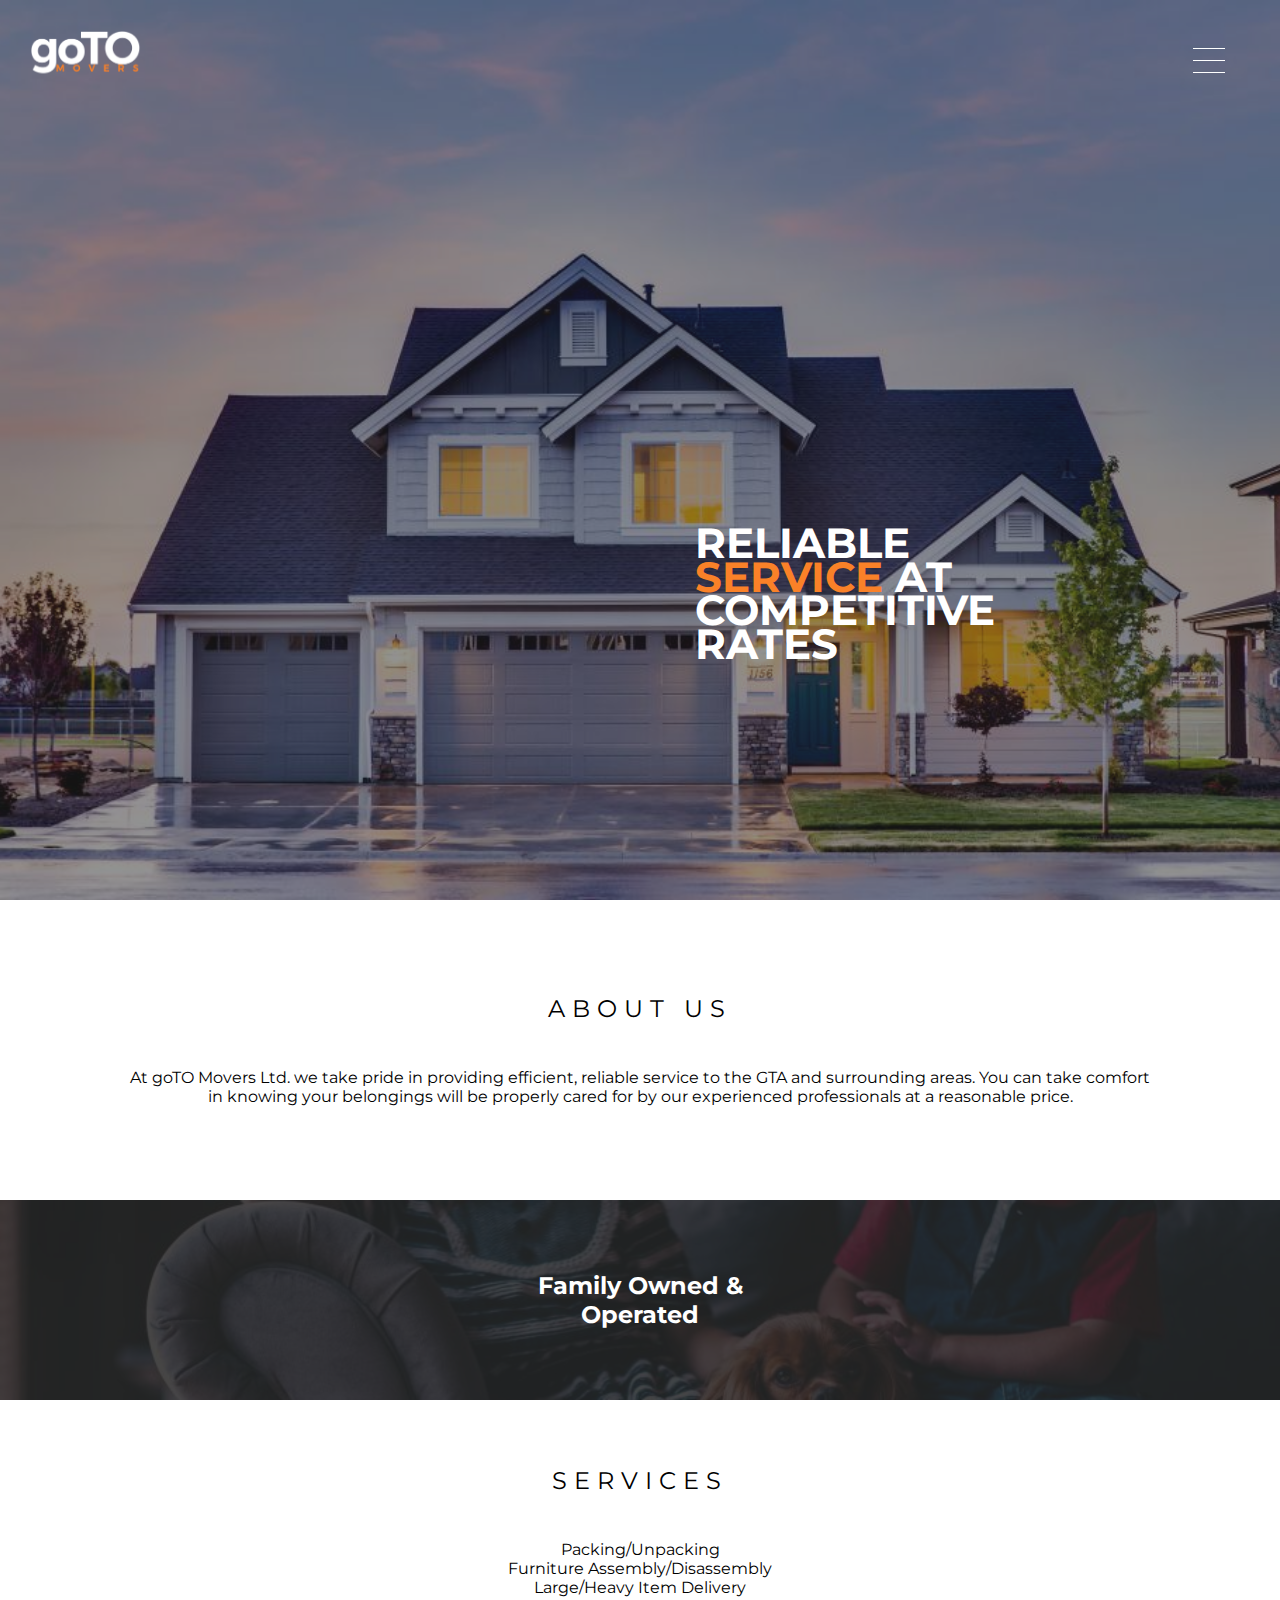
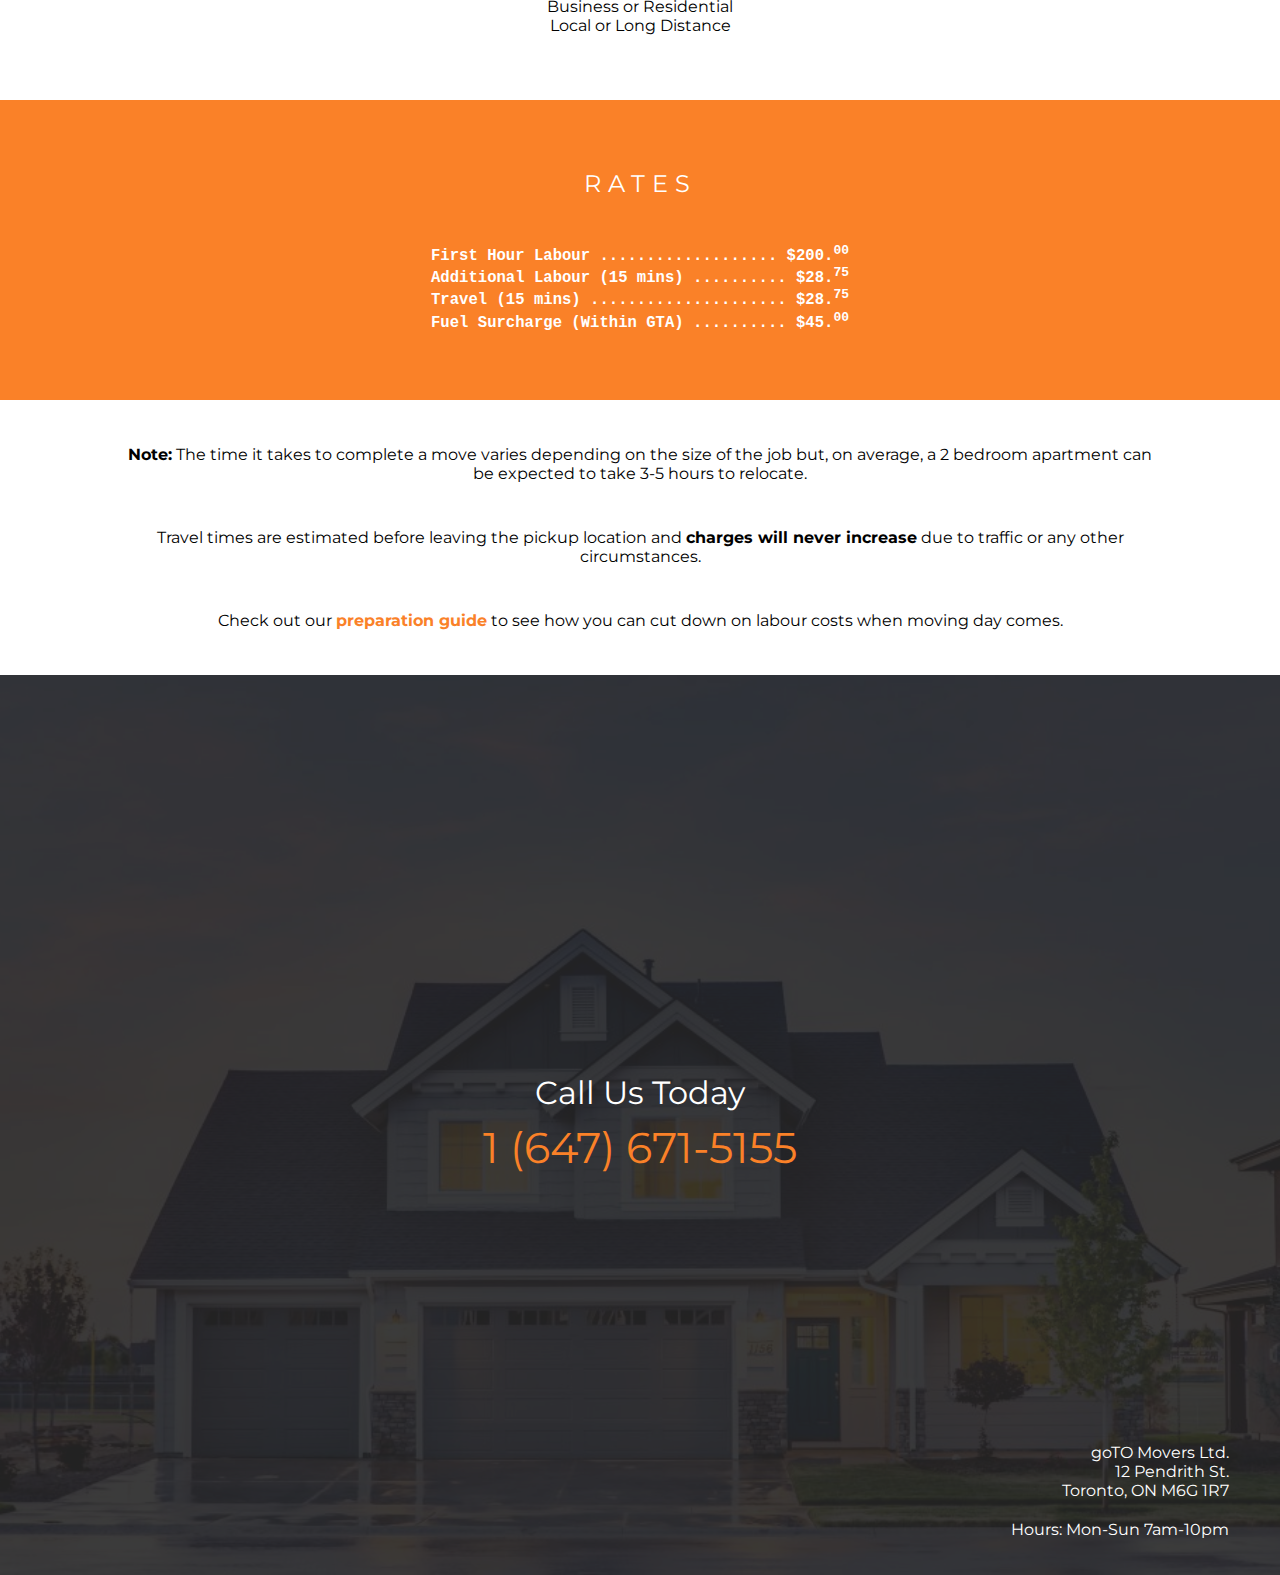
==== commit 8b81f4a5: "..." ====
--- a/index.html
+++ b/index.html
@@ -7,6 +7,16 @@
         <meta name="viewport" content="width=device-width, initial-scale=1.0">
         <link href="https://fonts.googleapis.com/css?family=Montserrat:400,700" rel="stylesheet">
         <script src="https://ajax.googleapis.com/ajax/libs/jquery/3.2.1/jquery.min.js"></script>
+        <script>
+  (function(i,s,o,g,r,a,m){i['GoogleAnalyticsObject']=r;i[r]=i[r]||function(){
+  (i[r].q=i[r].q||[]).push(arguments)},i[r].l=1*new Date();a=s.createElement(o),
+  m=s.getElementsByTagName(o)[0];a.async=1;a.src=g;m.parentNode.insertBefore(a,m)
+  })(window,document,'script','https://www.google-analytics.com/analytics.js','ga');
+
+  ga('create', 'UA-96845073-2', 'auto');
+  ga('send', 'pageview');
+
+</script>
     </head>
     <body>
         <div class="header">
@@ -69,14 +79,19 @@
             </div>
         </div>
         <div class="notes">
-                <p class="s_text"><b>Note:</b> The time it takes to complete a move varies depending on the size of the job but, on average, a 2 bedroom apartment can be expected to take 4-5 hours to relocate.</p> 
-                <p class="s_text">Check out our <b><a href="prep.html" class="blog">preparation guide</a></b> to see how you can cut down on labour costs when moving day comes.</p>
+                <p class="s_text"><b>Note:</b> The time it takes to complete a move varies depending on the size of the job but, on average, a 2 bedroom apartment can be expected to take 3-5 hours to relocate.</p>
+                <p>Travel times are estimated before leaving the pickup location and <b>charges will never increase</b> due to traffic or any other circumstances.</p> 
+                <p class="s_text">Check out our <b><a href="blog/preparation.html" class="blog">preparation guide</a></b> to see how you can cut down on labour costs when moving day comes.</p>
             
         </div>
         <div id="contact" class="contact">
         <div class="contactCont">
             <div class="s_cont">
-                <h2 class="s_head contactText">CALL NOW<br><a href="tel:+1-647-671-5515">1 (647) 671-5515</a></h2>
+                <h2 class="s_head contactText">Call Us Today<br><a class="numberLink" href="tel:+1-647-671-5155">1 (647) 671-5155</a></h2>
+            </div>
+            <div class="infoCont">
+                <p class="info address">goTO Movers Ltd.<br>12 Pendrith St.<br>Toronto, ON M6G 1R7</p>
+                <p class="info">Hours: Mon-Sun 7am-10pm</p>
             </div>
         </div>
         </div>
--- a/css/main.css
+++ b/css/main.css
@@ -135,6 +135,13 @@
 	letter-spacing: 7px;
 	font-weight: 400;
 	margin: 0 0 45px 0
+}
+.blogHead {
+	text-transform: uppercase;
+	letter-spacing: 7px;
+	font-weight: 400;
+	margin: 0 0 45px 0;
+	padding: 0 10% 0 10%;
 }
 .blog {
 	color: #fa8128;
@@ -198,6 +205,10 @@
 .logo.scrolled {
 	opacity: 1;
 }
+.logo.scroll.open {
+	opacity: 1;
+	z-index: 3;
+}
 .mobileNav {
 	position: fixed;
 	height: 100%;
@@ -226,7 +237,68 @@
 	color: #fa8128;
 }
 .contactText {
-	line-height: 2;
+	line-height: 1.5;
+	font-weight: 400;
+	font-size: 24px;
+}
+.numberLink {
+	color: #fa8128;
+	font-size: 133%;
+}
+.banner {
+	position: relative;
+	top: -20px;
+	height: 66%;
+	width: 100%;
+	background-image: url("../images/sad_1.jpeg");
+	background-position: center;
+	background-repeat: no-repeat;
+	background-size: cover;
+}
+.banner.prep {
+	background-image: url("../images/prep.jpg");
+}
+.bannerCont {
+	position: relative;
+	height: 100%;
+	width: 100%;
+}
+.bannerCont.prep {
+	background-color: rgba(0, 0, 0, 0.5);
+}
+.bannerText {
+	position: relative;
+	top: 50%;
+	left: 50%;
+	transform: translate(-50%, -50%);
+	color: white;
+	text-align: center;
+	font-weight: 400;
+}
+.blogLink {
+	color: #fa8128;
+}
+.next {
+	position: absolute; 
+	bottom: 20px;
+	left: 20px;
+	margin: 0;
+	padding: 0;
+	color: white;
+}
+.blogTitle {
+	color: #fa8128;
+}
+.infoCont {
+	position: absolute;
+	bottom: 4%;
+	right: 4%;
+	width: 95%;
+	text-align: right;
+}
+.info {
+	margin: 20px 0 0 0;
+	padding: 0;
 }
 @media only screen and (min-width: 550px) {
 	.heroTextCont {
@@ -245,7 +317,7 @@
 		height: 45px;
 	}
 	.contactText {
-		font-size: 42px;
+		font-size: 32px;
 	}
 	.burger {
 		top: 45px;
